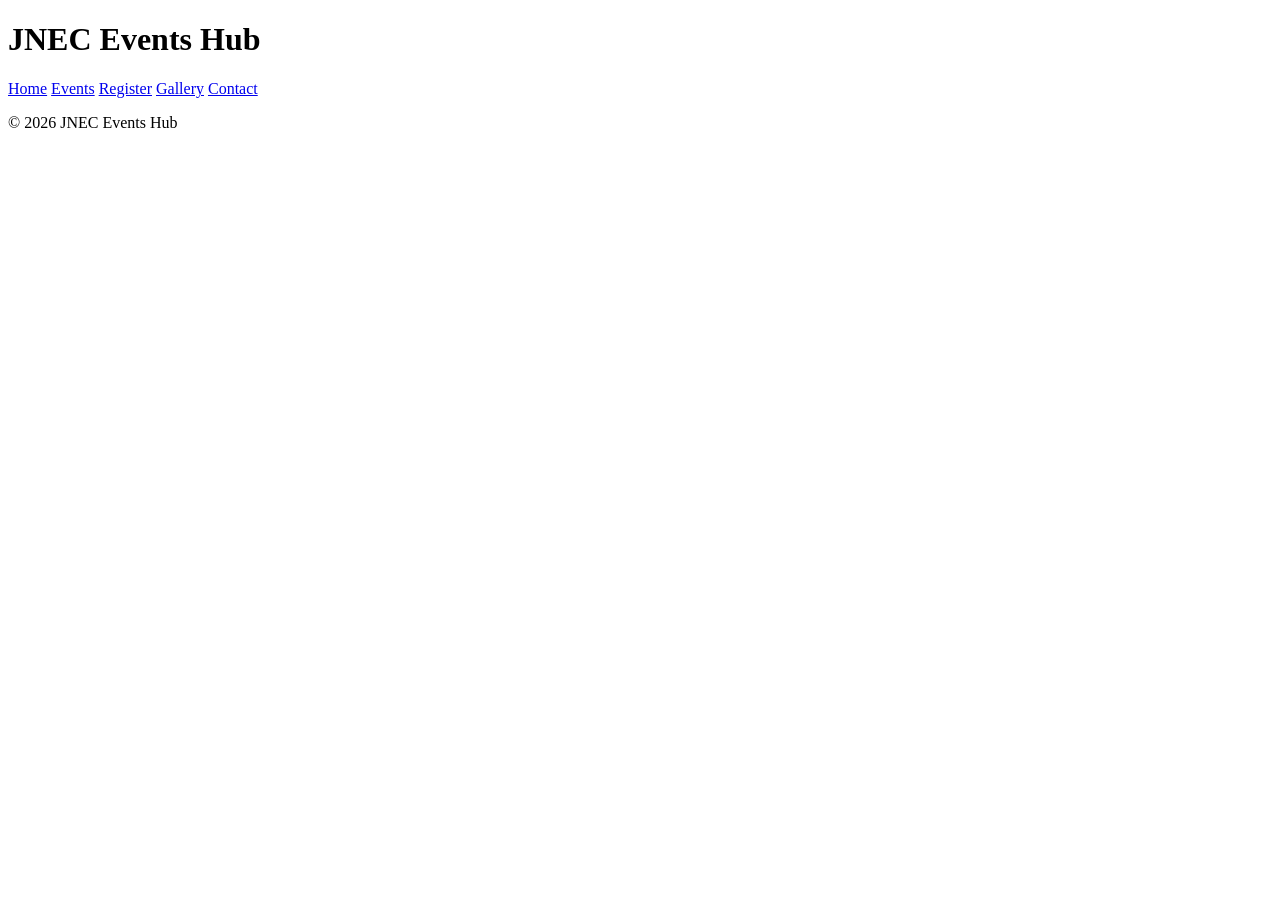
==== index.html @ 545a0ad3 "P2: shared shell on all pages" ====
<!DOCTYPE html> 
<html lang="en"> 
<head> 
  <meta charset="UTF-8"> 
  <meta name="viewport" content="width=device-width, initial-scale=1.0"> 
  <title>JNEC Events Hub — Home</title> 
</head> 
<body> 
  <header id="top"> 
    <h1>JNEC Events Hub</h1> 
    <nav> 
      <a href="index.html" title="Go to home page">Home</a> 
      <a href="events.html">Events</a> 
      <a href="register.html">Register</a> 
      <a href="gallery.html">Gallery</a> 
      <a href="contact.html">Contact</a> 
    </nav> 
  </header> 
  <main> 
    <!-- page content here --> 
  </main> 
  <footer> 
    <p>&copy; 2026 JNEC Events Hub</p> 
  </footer> 
</body> 
</html>
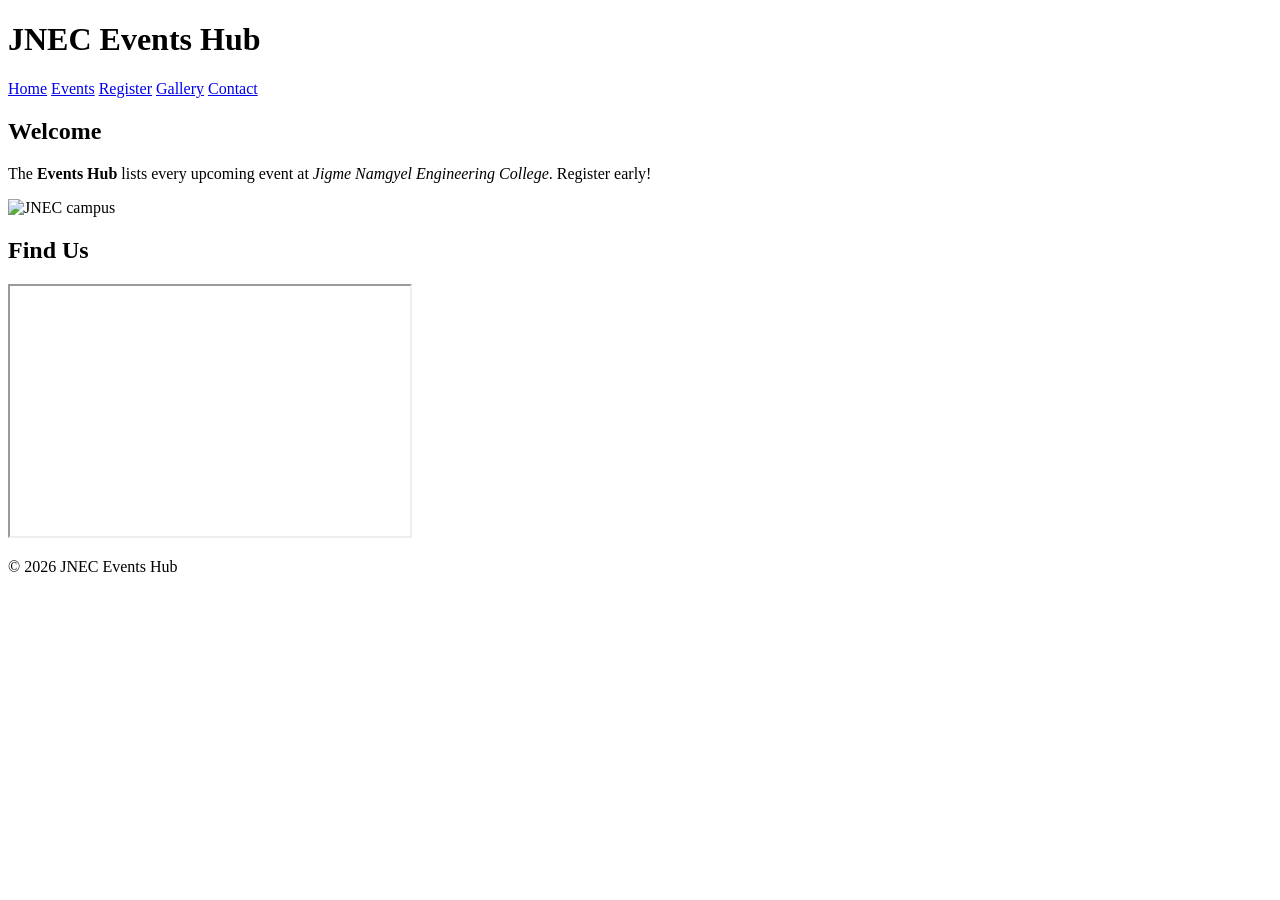
==== commit 76d3ce69: "P2: home page content" ====
--- a/index.html
+++ b/index.html
@@ -16,7 +16,24 @@
       <a href="contact.html">Contact</a> 
     </nav> 
   </header> 
-  <main> 
+  <main>
+    <section id="welcome" class="intro"> 
+  <h2>Welcome</h2> 
+  <p>The <strong>Events Hub</strong> lists every upcoming event at 
+     <em>Jigme Namgyel Engineering College</em>. 
+     <span class="highlight" title="Registrations close 3 days before each event"> 
+     Register early!</span></p> 
+  <img src="media/jnec campus.jpg" alt="JNEC campus" width="300" 
+       title="Our campus in Dewathang"> 
+</section> 
+ 
+<section id="location"> 
+  <h2>Find Us</h2> 
+  <iframe 
+src="https://www.openstreetmap.org/export/embed.html?bbox=91.44,26.85,91.48,26.88" 
+          width="400" height="250" title="Campus map"></iframe> 
+</section> 
+
     <!-- page content here --> 
   </main> 
   <footer> 
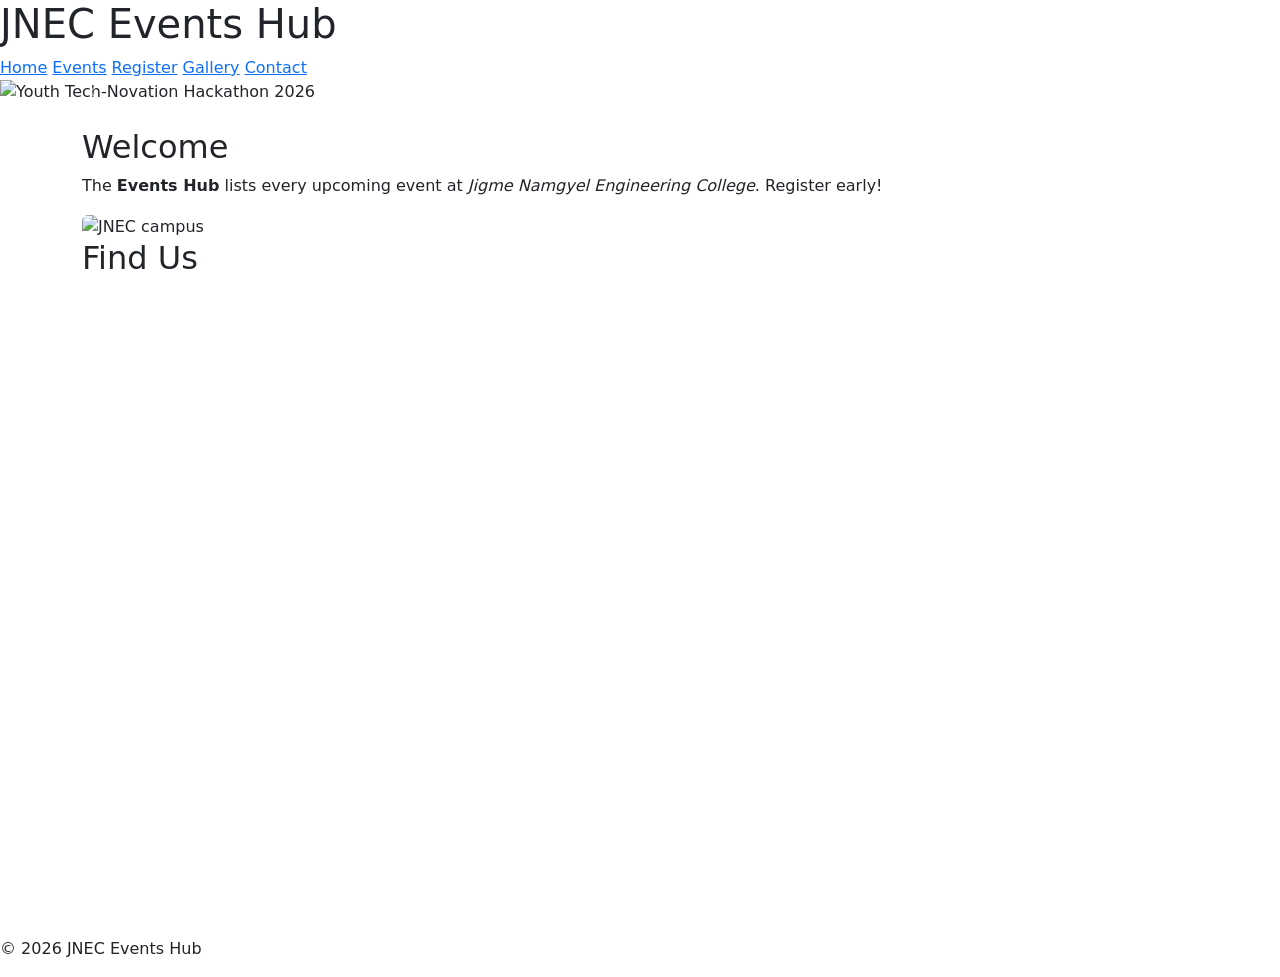
==== commit 29b00220: "P3: link external stylesheet" ====
--- a/index.html
+++ b/index.html
@@ -1,43 +1,87 @@
-<!DOCTYPE html> 
-<html lang="en"> 
-<head> 
-  <meta charset="UTF-8"> 
-  <meta name="viewport" content="width=device-width, initial-scale=1.0"> 
-  <title>JNEC Events Hub — Home</title> 
-</head> 
-<body> 
-  <header id="top"> 
-    <h1>JNEC Events Hub</h1> 
-    <nav> 
-      <a href="index.html" title="Go to home page">Home</a> 
-      <a href="events.html">Events</a> 
-      <a href="register.html">Register</a> 
-      <a href="gallery.html">Gallery</a> 
-      <a href="contact.html">Contact</a> 
-    </nav> 
-  </header> 
+<!DOCTYPE html>
+<html lang="en">
+<head>
+  <meta charset="UTF-8">
+  <meta name="viewport" content="width=device-width, initial-scale=1.0">
+  <title>JNEC Events Hub — Home</title>
+
+  <!-- 1. Bootstrap CSS (framework) -->
+  <link href="https://cdn.jsdelivr.net/npm/bootstrap@5.3.3/dist/css/bootstrap.min.css" rel="stylesheet">
+  <!-- 2. Font Awesome (icons) -->
+  <link rel="stylesheet" href="https://cdnjs.cloudflare.com/ajax/libs/font-awesome/6.5.2/css/all.min.css">
+  <!-- 3. YOUR CSS last so you can override Bootstrap -->
+  <link rel="stylesheet" href="css/styles.css">
+</head>
+<body>
+  <header id="top">
+    <h1 class="hero-title">JNEC Events Hub</h1>
+    <nav>
+      <a href="index.html" title="Go to home page">Home</a>
+      <a href="events.html">Events</a>
+      <a href="register.html">Register</a>
+      <a href="gallery.html">Gallery</a>
+      <a href="contact.html">Contact</a>
+    </nav>
+  </header>
+
   <main>
-    <section id="welcome" class="intro"> 
-  <h2>Welcome</h2> 
-  <p>The <strong>Events Hub</strong> lists every upcoming event at 
-     <em>Jigme Namgyel Engineering College</em>. 
-     <span class="highlight" title="Registrations close 3 days before each event"> 
-     Register early!</span></p> 
-  <img src="media/jnec campus.jpg" alt="JNEC campus" width="300" 
-       title="Our campus in Dewathang"> 
-</section> 
- 
-<section id="location"> 
-  <h2>Find Us</h2> 
-  <iframe 
-src="https://www.openstreetmap.org/export/embed.html?bbox=91.44,26.85,91.48,26.88" 
-          width="400" height="250" title="Campus map"></iframe> 
-</section> 
+    <!-- Bootstrap carousel using real event photos -->
+    <div id="eventCarousel" class="carousel slide" data-bs-ride="carousel">
+      <div class="carousel-inner">
+        <div class="carousel-item active">
+          <img src="media/hackathon.jpeg" class="d-block w-100" alt="Youth Tech-Novation Hackathon 2026">
+          <div class="carousel-caption d-none d-md-block">
+            <h5>Tech Week Hackathon</h5>
+          </div>
+        </div>
+        <div class="carousel-item">
+          <img src="media/Losar.jpg" class="d-block w-100" alt="Losar festival spread">
+          <div class="carousel-caption d-none d-md-block">
+            <h5>Losar Festival Night</h5>
+          </div>
+        </div>
+        <div class="carousel-item">
+          <img src="media/football_final.jpeg" class="d-block w-100" alt="Inter-college football final">
+          <div class="carousel-caption d-none d-md-block">
+            <h5>Inter-College Football</h5>
+          </div>
+        </div>
+      </div>
+      <button class="carousel-control-prev" type="button" data-bs-target="#eventCarousel" data-bs-slide="prev">
+        <span class="carousel-control-prev-icon" aria-hidden="true"></span>
+        <span class="visually-hidden">Previous</span>
+      </button>
+      <button class="carousel-control-next" type="button" data-bs-target="#eventCarousel" data-bs-slide="next">
+        <span class="carousel-control-next-icon" aria-hidden="true"></span>
+        <span class="visually-hidden">Next</span>
+      </button>
+    </div>
 
-    <!-- page content here --> 
-  </main> 
-  <footer> 
-    <p>&copy; 2026 JNEC Events Hub</p> 
-  </footer> 
-</body> 
-</html> 
+    <div class="container py-4">
+      <section id="welcome" class="intro">
+        <h2>Welcome</h2>
+        <p>The <strong>Events Hub</strong> lists every upcoming event at
+           <em>Jigme Namgyel Engineering College</em>.
+           <span class="highlight" title="Registrations close 3 days before each event">Register early!</span></p>
+        <img src="media/jnec_campus.jpg" alt="JNEC campus" class="img-fluid rounded" title="Our campus in Dewathang">
+      </section>
+
+      <section id="location">
+        <h2>Find Us</h2>
+        <div class="ratio ratio-16x9">
+          <iframe
+            src="https://www.openstreetmap.org/export/embed.html?bbox=91.44,26.85,91.48,26.88"
+            title="Campus map"></iframe>
+        </div>
+      </section>
+    </div>
+  </main>
+
+  <footer>
+    <p>&copy; 2026 JNEC Events Hub</p>
+  </footer>
+
+  <!-- Bootstrap JS — must be last, needed for the carousel -->
+  <script src="https://cdn.jsdelivr.net/npm/bootstrap@5.3.3/dist/js/bootstrap.bundle.min.js"></script>
+</body>
+</html>
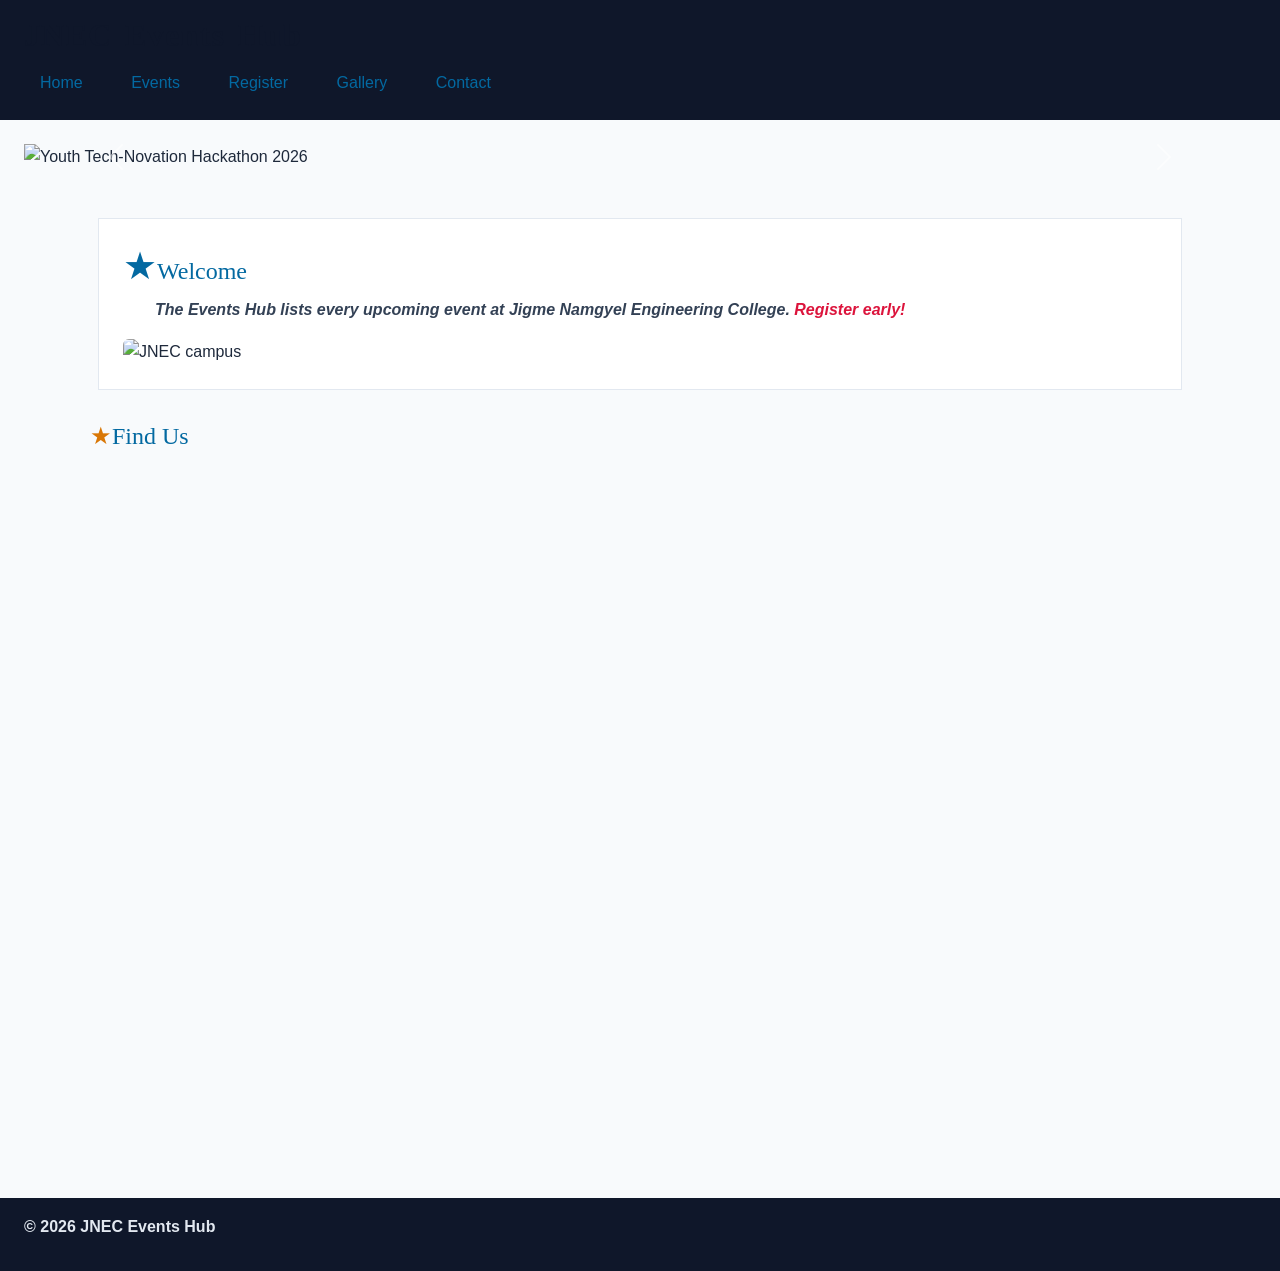
==== commit 9b6bbf6f: "js code added" ====
--- a/index.html
+++ b/index.html
@@ -83,5 +83,8 @@
 
   <!-- Bootstrap JS — must be last, needed for the carousel -->
   <script src="https://cdn.jsdelivr.net/npm/bootstrap@5.3.3/dist/js/bootstrap.bundle.min.js"></script>
+
+  <script src="js/main.js"> 
+  </script>
 </body>
 </html>
--- a/css/styles.css
+++ b/css/styles.css
@@ -0,0 +1,165 @@
+/* =========================================================
+   FILE: css/styles.css
+   JNEC Events Hub — shared stylesheet (Practical III)
+   Loaded AFTER Bootstrap + Font Awesome on every page so that
+   these rules can override Bootstrap defaults where needed.
+   ========================================================= */
+
+/* ---------- PART A — base / external CSS starter rules ---------- */
+body {
+  font-family: "Segoe UI", Arial, sans-serif;
+  margin: 0;
+  color: #1e293b;
+  background: #f8fafc;
+}
+
+header {
+  background: #0f172a;
+  color: white;
+  padding: 16px 24px;
+}
+
+nav a {
+  color: #7dd3fc;
+  margin-right: 12px;
+  text-decoration: none;
+}
+
+footer {
+  background: #0f172a;
+  color: #e2e8f0;
+  padding: 16px 24px;
+  margin-top: 40px;
+}
+
+main {
+  padding: 24px;
+}
+
+/* ---------- PART B — selectors (all families demonstrated) ---------- */
+
+/* B1 — simple selectors */
+h1 { color: #0f172a; }                     /* element */
+.intro { background: #f8fafc; }            /* class */
+#welcome { padding: 24px; }                /* id */
+p.intro { font-size: 1.05rem; }            /* element.class */
+h1, h2, h3 { font-family: Georgia, serif; } /* grouping */
+
+/* B2 — combinator selectors */
+nav a { text-decoration: none; }            /* descendant */
+main > section { margin-bottom: 24px; }     /* child */
+h2 + p { font-style: italic; }              /* adjacent sibling */
+h2 ~ p { color: #334155; }                  /* general sibling */
+
+/* B3 — pseudo-class selectors */
+nav a:hover { color: #38bdf8; }
+input:focus { outline: 2px solid #0369a1; }
+input:checked + label { font-weight: 700; }
+tr:nth-child(even) { background: #f1f5f9; }
+
+/* anchor LVHA order */
+a:link { color: #0369a1; }
+a:visited { color: #7c3aed; }
+a:hover { color: #0ea5e9; }
+a:active { color: #b91c1c; }
+
+/* B4 — pseudo-element selectors */
+p::first-line { font-weight: bold; }
+.intro::first-letter {
+  font-size: 1.6em;
+  color: #0369a1;
+}
+h2::before { content: "\2605 "; color: #d97706; }
+li::marker { color: #059669; }
+::selection { color: #7f1d1d; background: #fde68a; }
+
+/* B5 — attribute selectors */
+a[target="_blank"] { color: #d97706; }
+input[type="file"] { border: 1px dashed #94a3b8; padding: 8px; }
+input[type="text"] { border: 1px solid #cbd5e1; padding: 8px; }
+
+/* ---------- PART C — text formatting & colour ---------- */
+
+/* C1 — font-family / font-size */
+body {
+  font-family: "Segoe UI", Arial, sans-serif;
+  font-size: 16px;
+}
+h1 { font-size: 2rem; }
+h2 { font-size: 1.5rem; }
+
+/* C2 — font-weight, line-height, letter-spacing */
+h1 { font-weight: 700; }
+body { line-height: 1.6; }
+.hero-title {
+  letter-spacing: 0.04em;
+  word-spacing: 0.1em;
+}
+em { font-style: italic; }
+
+/* C3 — indent, align, decorate */
+.intro p {
+  text-indent: 2em;
+  text-align: justify;
+}
+nav a { text-decoration: none; }
+.sold-out {
+  text-decoration: line-through;
+  text-decoration-color: #ef4444;
+  text-decoration-style: solid;
+}
+h2 { text-align: left; }
+
+/* C4 — colour: named / hex / RGB */
+body { color: rgb(30, 41, 59); }     /* RGB */
+h2 { color: #0369a1; }               /* hexadecimal */
+.highlight { color: crimson; }       /* named */
+header { background-color: #0f172a; }
+
+/* ---------- PART D — margin & padding (box model) ---------- */
+.intro {
+  margin: 24px 16px 32px 16px;  /* top right bottom left */
+  padding: 20px;                /* all four sides */
+  border: 1px solid #e2e8f0;
+  background: white;
+}
+section {
+  margin-bottom: 28px;
+  padding-left: 8px;
+}
+
+/* ---------- PART E — display properties ---------- */
+nav a {
+  display: inline-block;
+  padding: 8px 16px;
+}
+.admin-only { display: none; }
+.badge { display: inline; }
+.event-card { display: block; }
+
+/* ---------- PART F — responsive design ---------- */
+img { max-width: 100%; height: auto; }
+
+@media (max-width: 600px) {
+  nav a {
+    display: block;
+    margin: 4px 0;
+  }
+  body { font-size: 15px; }
+}
+
+/* ---------- Activity 8 — original selector rules (own additions) ----------
+   :pseudo-class rule — highlights the event <select> box the moment a
+   student clicks/tabs into it, so it's obvious which field is active. */
+select:focus {
+  background-color: #e0f2fe;
+  border-color: #0369a1;
+}
+
+/* [attribute] rule — targets every external link (rel="noopener") used for
+   the college website link on event.html and marks it with an icon-style
+   arrow so students know it opens a new tab. */
+a[rel="noopener"]::after {
+  content: " \2197"; /* ↗ arrow */
+  font-size: 0.85em;
+}
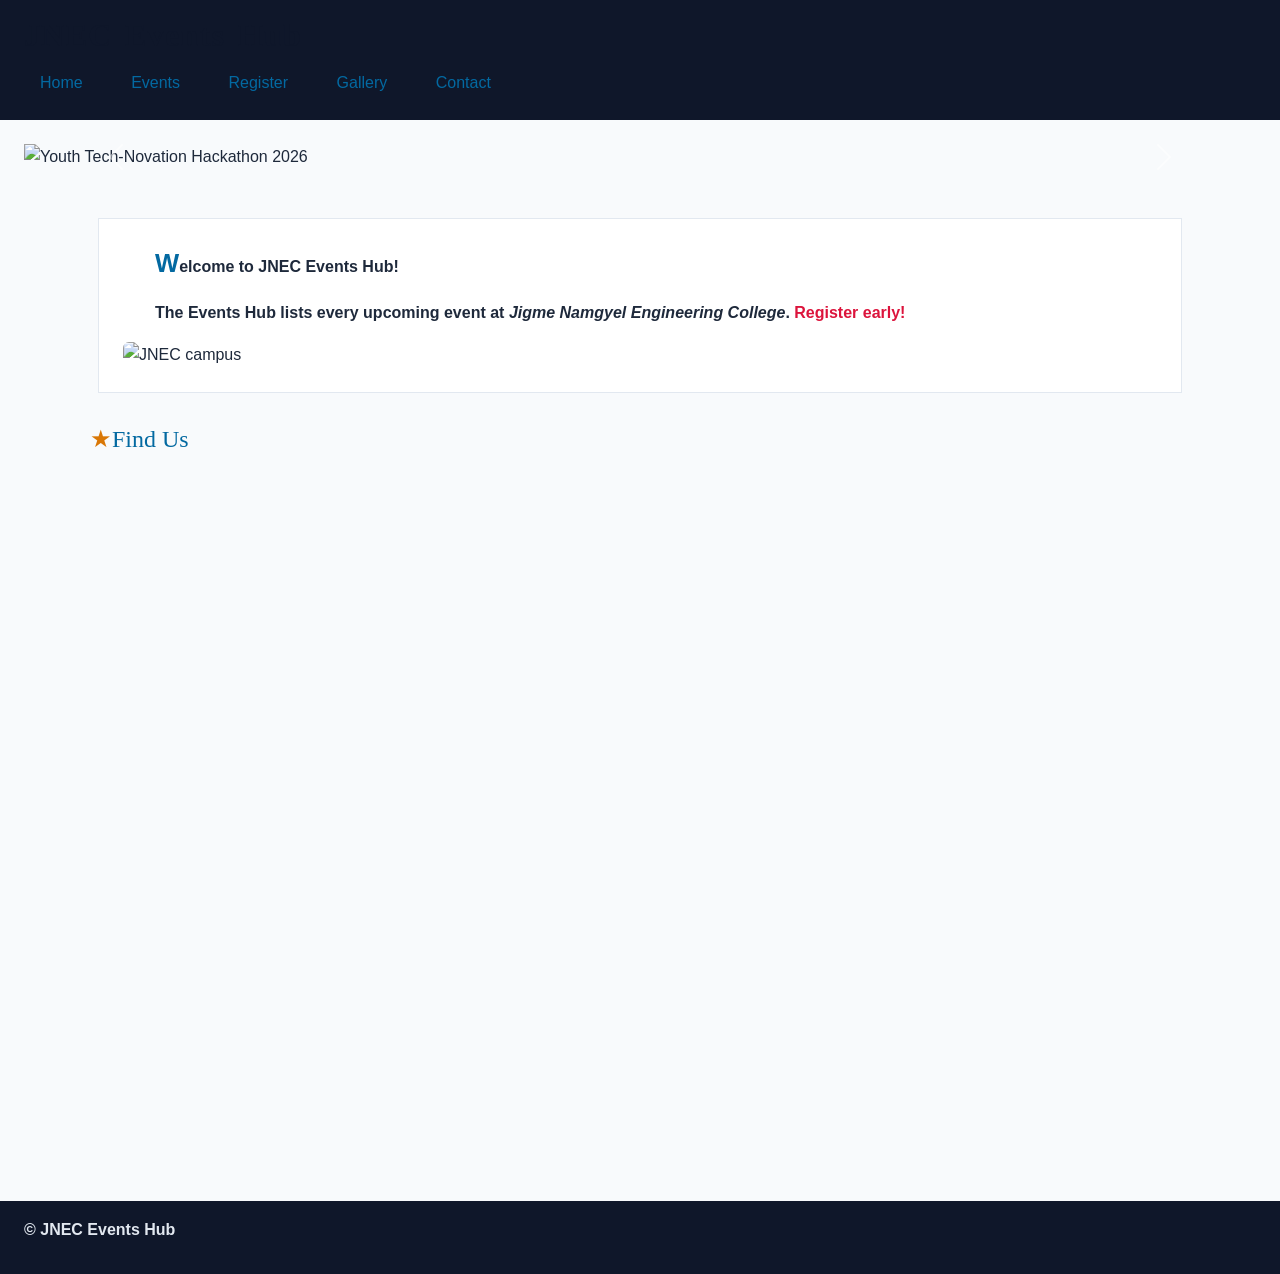
==== commit 6428949e: "added main.js" ====
--- a/index.html
+++ b/index.html
@@ -59,7 +59,7 @@
 
     <div class="container py-4">
       <section id="welcome" class="intro">
-        <h2>Welcome</h2>
+       <p id="welcomeMsg">Welcome.</p> 
         <p>The <strong>Events Hub</strong> lists every upcoming event at
            <em>Jigme Namgyel Engineering College</em>.
            <span class="highlight" title="Registrations close 3 days before each event">Register early!</span></p>
@@ -77,9 +77,10 @@
     </div>
   </main>
 
-  <footer>
-    <p>&copy; 2026 JNEC Events Hub</p>
-  </footer>
+  <footer> 
+  <p>&copy; <span id="year"></span> JNEC Events Hub</p> 
+   </footer> 
+
 
   <!-- Bootstrap JS — must be last, needed for the carousel -->
   <script src="https://cdn.jsdelivr.net/npm/bootstrap@5.3.3/dist/js/bootstrap.bundle.min.js"></script>
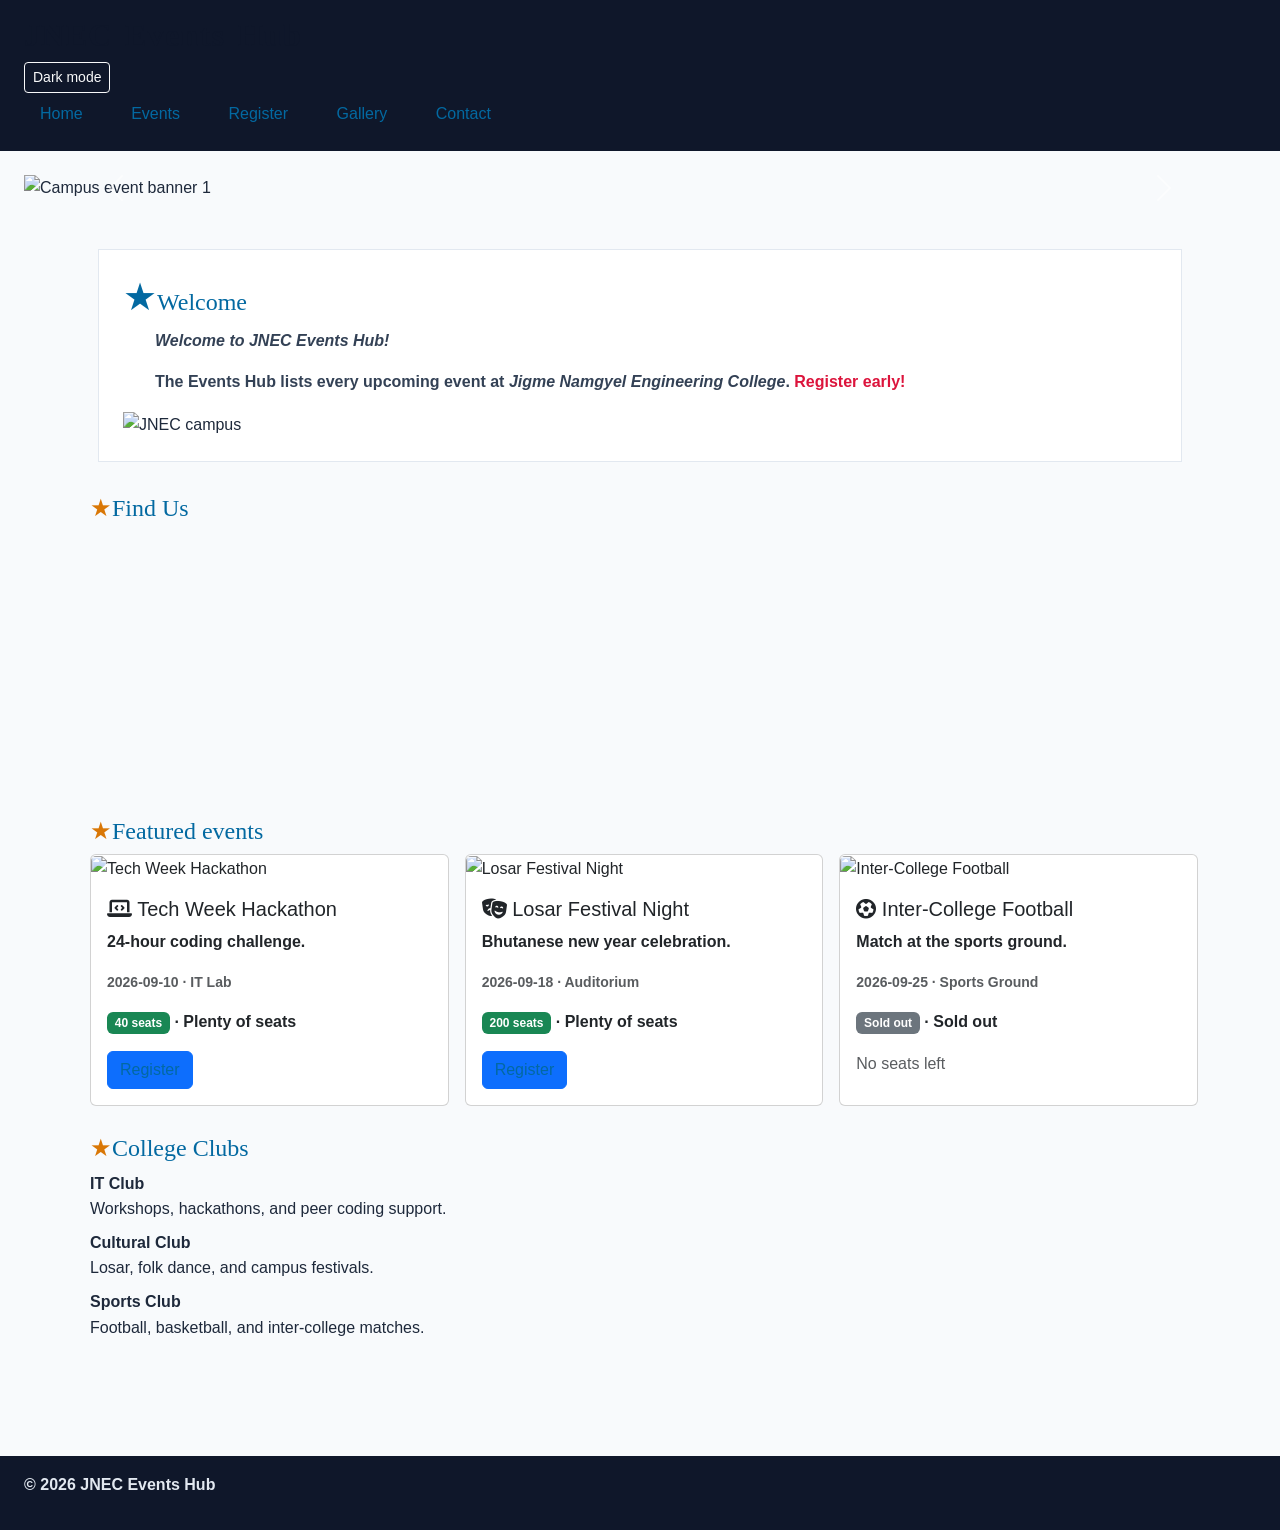
==== commit 5f73b1fb: "modify index.html" ====
--- a/index.html
+++ b/index.html
@@ -1,91 +1,99 @@
-<!DOCTYPE html>
-<html lang="en">
-<head>
-  <meta charset="UTF-8">
-  <meta name="viewport" content="width=device-width, initial-scale=1.0">
-  <title>JNEC Events Hub — Home</title>
+<!DOCTYPE html> 
+ <html lang="en"> 
+ <head> 
+   <meta charset="UTF-8"> 
+   <meta name="viewport" content="width=device-width, initial-scale=1.0"> 
+   <title>JNEC Events Hub — Home</title> 
+   <link 
+href="https://cdn.jsdelivr.net/npm/bootstrap@5.3.3/dist/css/bootstrap.min.css" 
+rel="stylesheet"> 
+   <link rel="stylesheet" 
+href="https://cdnjs.cloudflare.com/ajax/libs/font-awesome/6.5.2/css/all.min.css"> 
+   <link rel="stylesheet" href="css/styles.css"> 
+ </head> 
+ <body> 
+   <header id="top"> 
+  <h1 class="hero-title">JNEC Events Hub</h1> 
+  <button type="button" id="darkToggle" class="btn btn-sm btn-outline-light">Dark 
+mode</button> 
+  <nav> 
+    <a href="index.html" title="Go to home page">Home</a> 
+    <a href="events.html">Events</a> 
+    <a href="register.html">Register</a> 
+    <a href="gallery.html">Gallery</a> 
+    <a href="contact.html">Contact</a> 
+  </nav> 
+   </header> 
+ 
+   <main> 
+  <div id="eventCarousel" class="carousel slide" data-bs-ride="carousel"> 
+    <div class="carousel-inner"> 
+      	<div class="carousel-item active"> 
+        <img src="media/banner1.jpg" class="d-block w-100" alt="Campus event banner
+1"> 
+      	</div> 
+      	<div class="carousel-item"> 
+        <img src="media/banner2.jpg" class="d-block w-100" alt="Campus event banner
+2"> 
+      	</div> 
+    </div> 
 
-  <!-- 1. Bootstrap CSS (framework) -->
-  <link href="https://cdn.jsdelivr.net/npm/bootstrap@5.3.3/dist/css/bootstrap.min.css" rel="stylesheet">
-  <!-- 2. Font Awesome (icons) -->
-  <link rel="stylesheet" href="https://cdnjs.cloudflare.com/ajax/libs/font-awesome/6.5.2/css/all.min.css">
-  <!-- 3. YOUR CSS last so you can override Bootstrap -->
-  <link rel="stylesheet" href="css/styles.css">
-</head>
-<body>
-  <header id="top">
-    <h1 class="hero-title">JNEC Events Hub</h1>
-    <nav>
-      <a href="index.html" title="Go to home page">Home</a>
-      <a href="events.html">Events</a>
-      <a href="register.html">Register</a>
-      <a href="gallery.html">Gallery</a>
-      <a href="contact.html">Contact</a>
-    </nav>
-  </header>
-
-  <main>
-    <!-- Bootstrap carousel using real event photos -->
-    <div id="eventCarousel" class="carousel slide" data-bs-ride="carousel">
-      <div class="carousel-inner">
-        <div class="carousel-item active">
-          <img src="media/hackathon.jpeg" class="d-block w-100" alt="Youth Tech-Novation Hackathon 2026">
-          <div class="carousel-caption d-none d-md-block">
-            <h5>Tech Week Hackathon</h5>
-          </div>
-        </div>
-        <div class="carousel-item">
-          <img src="media/Losar.jpg" class="d-block w-100" alt="Losar festival spread">
-          <div class="carousel-caption d-none d-md-block">
-            <h5>Losar Festival Night</h5>
-          </div>
-        </div>
-        <div class="carousel-item">
-          <img src="media/football_final.jpeg" class="d-block w-100" alt="Inter-college football final">
-          <div class="carousel-caption d-none d-md-block">
-            <h5>Inter-College Football</h5>
-          </div>
-        </div>
-      </div>
-      <button class="carousel-control-prev" type="button" data-bs-target="#eventCarousel" data-bs-slide="prev">
-        <span class="carousel-control-prev-icon" aria-hidden="true"></span>
-        <span class="visually-hidden">Previous</span>
-      </button>
-      <button class="carousel-control-next" type="button" data-bs-target="#eventCarousel" data-bs-slide="next">
-        <span class="carousel-control-next-icon" aria-hidden="true"></span>
-        <span class="visually-hidden">Next</span>
-      </button>
-    </div>
-
-    <div class="container py-4">
-      <section id="welcome" class="intro">
-       <p id="welcomeMsg">Welcome.</p> 
-        <p>The <strong>Events Hub</strong> lists every upcoming event at
-           <em>Jigme Namgyel Engineering College</em>.
-           <span class="highlight" title="Registrations close 3 days before each event">Register early!</span></p>
-        <img src="media/jnec_campus.jpg" alt="JNEC campus" class="img-fluid rounded" title="Our campus in Dewathang">
-      </section>
-
-      <section id="location">
-        <h2>Find Us</h2>
-        <div class="ratio ratio-16x9">
-          <iframe
-            src="https://www.openstreetmap.org/export/embed.html?bbox=91.44,26.85,91.48,26.88"
-            title="Campus map"></iframe>
-        </div>
-      </section>
-    </div>
-  </main>
-
-  <footer> 
+    <button class="carousel-control-prev" type="button" 
+               data-bs-target="#eventCarousel" data-bs-slide="prev"> 
+	      	<span class="carousel-control-prev-icon" aria-hidden="true"></span> 
+	      	<span class="visually-hidden">Previous</span> 
+    </button> 
+    <button class="carousel-control-next" type="button" 
+               data-bs-target="#eventCarousel" data-bs-slide="next"> 
+	      	<span class="carousel-control-next-icon" aria-hidden="true"></span> 
+	      	<span class="visually-hidden">Next</span> 
+    </button> 
+  </div> 
+ 
+  <div class="container py-4"> 
+    <section id="welcome" class="intro"> 
+	      	<h2>Welcome</h2> 
+	      	<p id="welcomeMsg">Welcome.</p> 
+	      	<p>The <strong>Events Hub</strong> lists every upcoming event at 
+         <em>Jigme Namgyel Engineering College</em>. 
+         <span class="highlight" title="Registrations close 3 days before each 
+event">Register early!</span></p> 
+	      	<img src="media/campus.jpg" alt="JNEC campus" class="img-fluid" title="Our 
+campus in Dewathang"> 
+    </section> 
+ 
+    <section id="location"> 
+	      	<h2>Find Us</h2> 
+	      	<iframe 
+src="https://www.openstreetmap.org/export/embed.html?bbox=91.44,26.85,91.48,26.88" 
+              width="400" height="250" title="Campus map"></iframe> 
+    </section> 
+ 
+    <section id="featured"> 
+	      	<h2>Featured events</h2> 
+	      	<div class="row g-3" id="home-events"></div> 
+    </section> 
+ 
+    <section id="clubs"> 
+	      	<h2>College Clubs</h2> 
+	      	<dl> 
+        <dt>IT Club</dt> 
+        <dd>Workshops, hackathons, and peer coding support.</dd> 
+        <dt>Cultural Club</dt> 
+        <dd>Losar, folk dance, and campus festivals.</dd> 
+        <dt>Sports Club</dt> 
+        <dd>Football, basketball, and inter-college matches.</dd> 
+	      	</dl> 
+    </section> 
+  </div> 
+   </main> 
+ 
+   <footer> 
   <p>&copy; <span id="year"></span> JNEC Events Hub</p> 
    </footer> 
-
-
-  <!-- Bootstrap JS — must be last, needed for the carousel -->
-  <script src="https://cdn.jsdelivr.net/npm/bootstrap@5.3.3/dist/js/bootstrap.bundle.min.js"></script>
-
-  <script src="js/main.js"> 
-  </script>
-</body>
-</html>
+   <script 
+src="https://cdn.jsdelivr.net/npm/bootstrap@5.3.3/dist/js/bootstrap.bundle.min.js">
+</script> 
+   <script src="js/main.js"></script> 
+ </body> 
+ </html> 
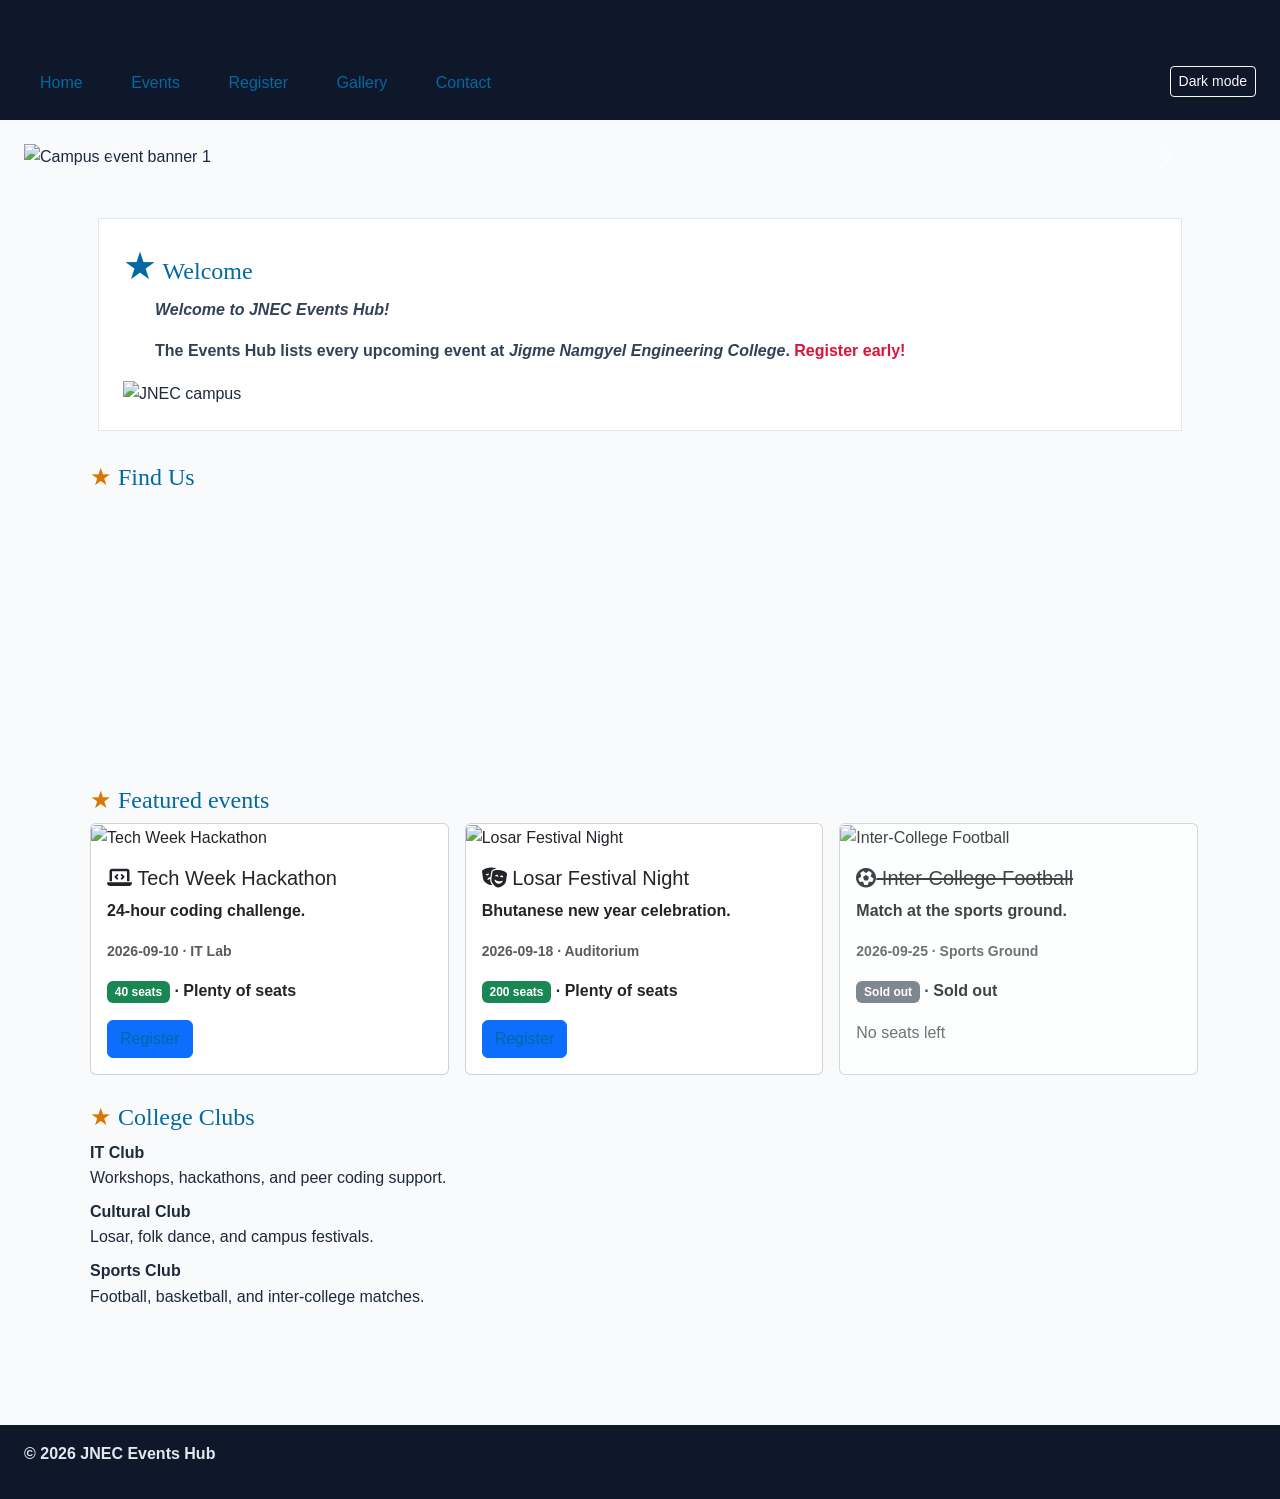
==== commit fa7aba6f: "updated code" ====
--- a/index.html
+++ b/index.html
@@ -18,7 +18,7 @@
 mode</button> 
   <nav> 
     <a href="index.html" title="Go to home page">Home</a> 
-    <a href="events.html">Events</a> 
+    <a href="event.html">Events</a> 
     <a href="register.html">Register</a> 
     <a href="gallery.html">Gallery</a> 
     <a href="contact.html">Contact</a> 
--- a/css/styles.css
+++ b/css/styles.css
@@ -1,165 +1,164 @@
-/* =========================================================
-   FILE: css/styles.css
-   JNEC Events Hub — shared stylesheet (Practical III)
-   Loaded AFTER Bootstrap + Font Awesome on every page so that
-   these rules can override Bootstrap defaults where needed.
-   ========================================================= */
+/* FILE: css/styles.css — Practical III (CSS & Bootstrap) */ 
+ 
+ body { 
+   font-family: "Segoe UI", Arial, sans-serif; 
+   margin: 0; 
 
-/* ---------- PART A — base / external CSS starter rules ---------- */
-body {
-  font-family: "Segoe UI", Arial, sans-serif;
-  margin: 0;
-  color: #1e293b;
-  background: #f8fafc;
-}
+   color: rgb(30, 41, 59); 
+   background: #f8fafc; 
+   font-size: 16px; 
+   line-height: 1.6; 
+ } 
+ 
+ header { 
+   background: #0f172a; 
+   color: white; 
+   padding: 16px 24px; 
+ } 
+ 
+ nav a { 
+   color: #7dd3fc; 
+   margin-right: 12px; 
+   text-decoration: none; 
+   display: inline-block; 
+   padding: 8px 16px; 
+ } 
+ 
+ footer { 
+   background: #0f172a; 
+   color: #e2e8f0; 
+   padding: 16px 24px; 
+   margin-top: 40px; 
+ } 
+ 
+ main { 
+   padding: 24px; 
+ } 
+ 
+ /* simple selectors */ 
+ h1 { color: #0f172a; font-weight: 700; font-size: 2rem; } 
+ h2 { color: #0369a1; font-size: 1.5rem; text-align: left; } 
+ .intro { background: #f8fafc; } 
+ #welcome { padding: 24px; } 
+ p.intro { font-size: 1.05rem; } 
+ h1, h2, h3 { font-family: Georgia, serif; } 
+ 
+ /* combinators */ 
+ nav a { text-decoration: none; } 
+ main > section { margin-bottom: 24px; } 
+ h2 + p { font-style: italic; } 
+ h2 ~ p { color: #334155; } 
+ 
+ /* pseudo-classes */ 
+ nav a:hover { color: #38bdf8; } 
+ input:focus { outline: 2px solid #0369a1; } 
+ input:checked + label { font-weight: 700; } 
 
-header {
-  background: #0f172a;
-  color: white;
-  padding: 16px 24px;
-}
+ tr:nth-child(even) { background: #f1f5f9; } 
+ 
+ a:link { color: #0369a1; } 
+ a:visited { color: #7c3aed; } 
+ a:hover { color: #0ea5e9; } 
+ a:active { color: #b91c1c; } 
+ 
+ /* original pseudo-class (Activity 5) */ 
+ button:hover { 
+   opacity: 0.9; 
+ } 
+ 
+ /* pseudo-elements */ 
+ p::first-line { font-weight: bold; } 
+ .intro::first-letter { 
+   font-size: 1.6em; 
+   color: #0369a1; 
+ } 
+ h2::before { content: "★ "; color: #d97706; } 
+ li::marker { color: #059669; } 
+ ::selection { color: #7f1d1d; background: #fde68a; } 
+ 
+ /* attribute selectors */ 
+ a[target="_blank"] { color: #d97706; } 
+ input[type="file"] { border: 1px dashed #94a3b8; padding: 8px; } 
+ input[type="text"] { border: 1px solid #cbd5e1; padding: 8px; } 
+ 
+ /* original attribute selector (Activity 5) */ 
+ input[type="checkbox"] { 
+   accent-color: #0369a1; 
+ } 
+ 
+ .highlight { color: crimson; } 
+ .intro p { 
+   text-indent: 2em; 
+   text-align: justify; 
+ } 
+ .sold-out { 
+   text-decoration: line-through; 
+   text-decoration-color: #ef4444; 
+   text-decoration-style: solid; 
+ } 
+ .hero-title { 
+   letter-spacing: 0.04em; 
+   word-spacing: 0.1em; 
+ } 
+ em { font-style: italic; } 
+ header { background-color: #0f172a; } 
+ 
 
-nav a {
-  color: #7dd3fc;
-  margin-right: 12px;
-  text-decoration: none;
-}
-
-footer {
-  background: #0f172a;
-  color: #e2e8f0;
-  padding: 16px 24px;
-  margin-top: 40px;
-}
-
-main {
-  padding: 24px;
-}
-
-/* ---------- PART B — selectors (all families demonstrated) ---------- */
-
-/* B1 — simple selectors */
-h1 { color: #0f172a; }                     /* element */
-.intro { background: #f8fafc; }            /* class */
-#welcome { padding: 24px; }                /* id */
-p.intro { font-size: 1.05rem; }            /* element.class */
-h1, h2, h3 { font-family: Georgia, serif; } /* grouping */
-
-/* B2 — combinator selectors */
-nav a { text-decoration: none; }            /* descendant */
-main > section { margin-bottom: 24px; }     /* child */
-h2 + p { font-style: italic; }              /* adjacent sibling */
-h2 ~ p { color: #334155; }                  /* general sibling */
-
-/* B3 — pseudo-class selectors */
-nav a:hover { color: #38bdf8; }
-input:focus { outline: 2px solid #0369a1; }
-input:checked + label { font-weight: 700; }
-tr:nth-child(even) { background: #f1f5f9; }
-
-/* anchor LVHA order */
-a:link { color: #0369a1; }
-a:visited { color: #7c3aed; }
-a:hover { color: #0ea5e9; }
-a:active { color: #b91c1c; }
-
-/* B4 — pseudo-element selectors */
-p::first-line { font-weight: bold; }
-.intro::first-letter {
-  font-size: 1.6em;
-  color: #0369a1;
-}
-h2::before { content: "\2605 "; color: #d97706; }
-li::marker { color: #059669; }
-::selection { color: #7f1d1d; background: #fde68a; }
-
-/* B5 — attribute selectors */
-a[target="_blank"] { color: #d97706; }
-input[type="file"] { border: 1px dashed #94a3b8; padding: 8px; }
-input[type="text"] { border: 1px solid #cbd5e1; padding: 8px; }
-
-/* ---------- PART C — text formatting & colour ---------- */
-
-/* C1 — font-family / font-size */
-body {
-  font-family: "Segoe UI", Arial, sans-serif;
-  font-size: 16px;
-}
-h1 { font-size: 2rem; }
-h2 { font-size: 1.5rem; }
-
-/* C2 — font-weight, line-height, letter-spacing */
-h1 { font-weight: 700; }
-body { line-height: 1.6; }
-.hero-title {
-  letter-spacing: 0.04em;
-  word-spacing: 0.1em;
-}
-em { font-style: italic; }
-
-/* C3 — indent, align, decorate */
-.intro p {
-  text-indent: 2em;
-  text-align: justify;
-}
-nav a { text-decoration: none; }
-.sold-out {
-  text-decoration: line-through;
-  text-decoration-color: #ef4444;
-  text-decoration-style: solid;
-}
-h2 { text-align: left; }
-
-/* C4 — colour: named / hex / RGB */
-body { color: rgb(30, 41, 59); }     /* RGB */
-h2 { color: #0369a1; }               /* hexadecimal */
-.highlight { color: crimson; }       /* named */
-header { background-color: #0f172a; }
-
-/* ---------- PART D — margin & padding (box model) ---------- */
-.intro {
-  margin: 24px 16px 32px 16px;  /* top right bottom left */
-  padding: 20px;                /* all four sides */
-  border: 1px solid #e2e8f0;
-  background: white;
-}
-section {
-  margin-bottom: 28px;
-  padding-left: 8px;
-}
-
-/* ---------- PART E — display properties ---------- */
-nav a {
-  display: inline-block;
-  padding: 8px 16px;
-}
-.admin-only { display: none; }
-.badge { display: inline; }
-.event-card { display: block; }
-
-/* ---------- PART F — responsive design ---------- */
-img { max-width: 100%; height: auto; }
-
-@media (max-width: 600px) {
-  nav a {
-    display: block;
-    margin: 4px 0;
-  }
-  body { font-size: 15px; }
-}
-
-/* ---------- Activity 8 — original selector rules (own additions) ----------
-   :pseudo-class rule — highlights the event <select> box the moment a
-   student clicks/tabs into it, so it's obvious which field is active. */
-select:focus {
-  background-color: #e0f2fe;
-  border-color: #0369a1;
-}
-
-/* [attribute] rule — targets every external link (rel="noopener") used for
-   the college website link on event.html and marks it with an icon-style
-   arrow so students know it opens a new tab. */
-a[rel="noopener"]::after {
-  content: " \2197"; /* ↗ arrow */
-  font-size: 0.85em;
-}
+ .intro { 
+   margin: 24px 16px 32px 16px; 
+   padding: 20px; 
+   border: 1px solid #e2e8f0; 
+   background: white; 
+ } 
+ section { 
+   margin-bottom: 28px; 
+   padding-left: 8px; 
+ } 
+ 
+ .admin-only { display: none; } 
+ .badge { display: inline; } 
+ .event-card { display: block; } 
+ 
+ .error { color: #b91c1c; font-size: 0.9rem; display: block; margin-top: 0.25rem; } 
+ 
+ .sold-out-card { opacity: 0.85; } 
+ .sold-out-card .card-title { text-decoration: line-through; } 
+ 
+ #darkToggle { 
+   float: right; 
+   margin-top: 4px; 
+ } 
+ 
+ body.dark { 
+   background: #0f172a; 
+   color: #e2e8f0; 
+ } 
+ body.dark header, 
+ body.dark footer { 
+   background: #020617; 
+ } 
+ body.dark .card, 
+ body.dark .intro { 
+   background: #1e293b; 
+   color: #e2e8f0; 
+   border-color: #334155; 
+ } 
+ body.dark h1, 
+ body.dark h2 { 
+   color: #7dd3fc; 
+ } 
+ 
+ .seats-hint { 
+   font-size: 0.95rem; 
+   color: #0369a1; 
+ } 
+ 
+ img { max-width: 100%; height: auto; } 
+ 
+ @media (max-width: 600px) { 
+   nav a { 
+  display: block; 
+  margin: 4px 0; 
+   } 
+   body { font-size: 15px; } 
+ } 
